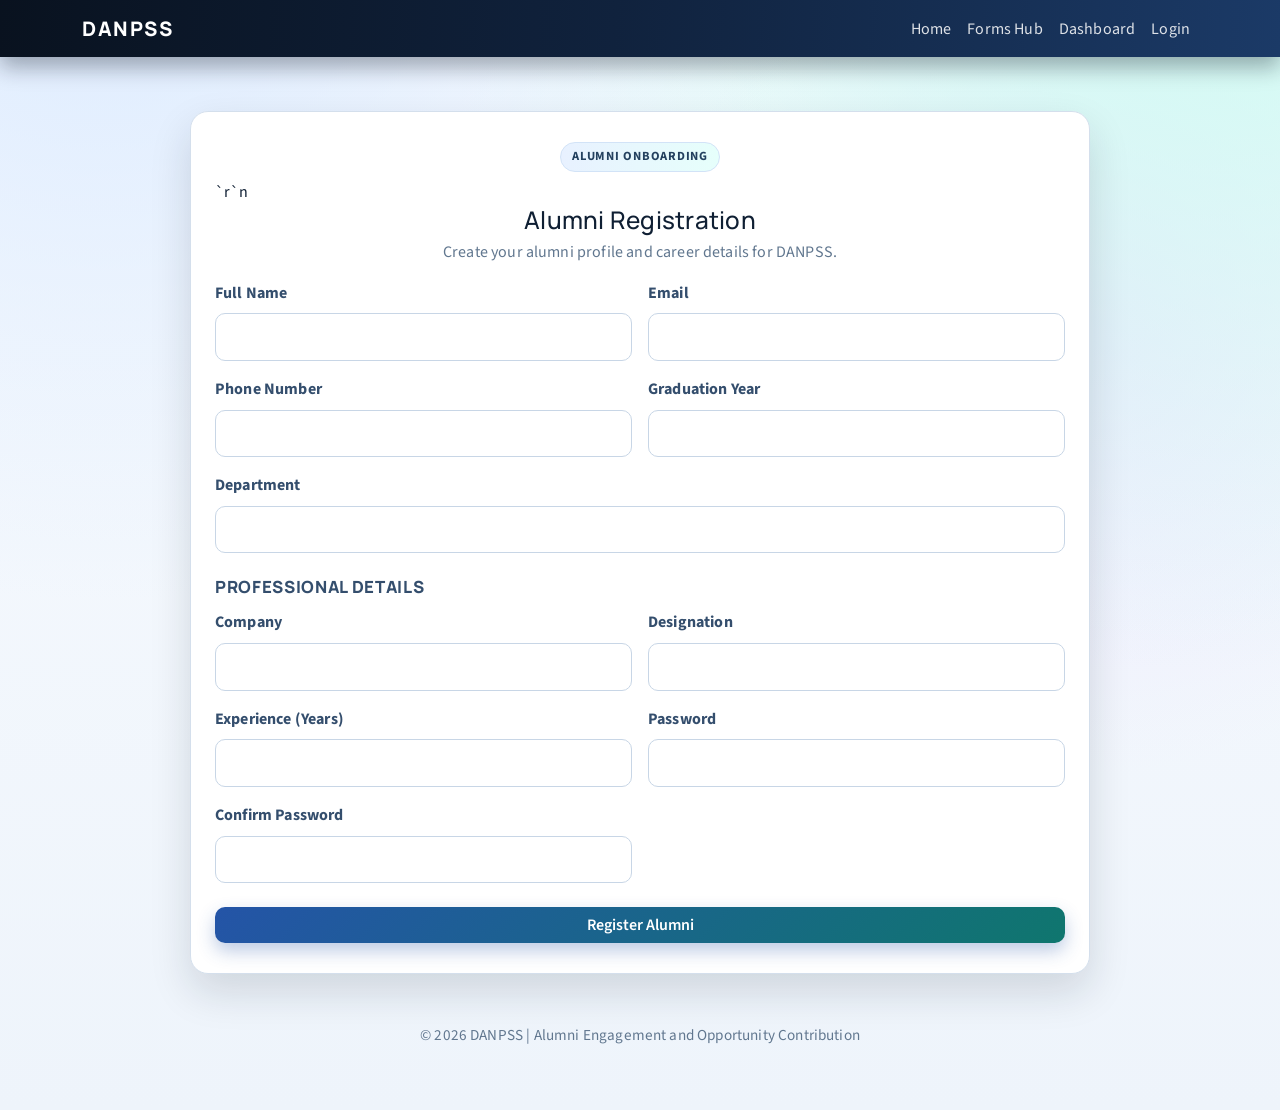
==== alumnireg.html @ 07d3ccb8 "Initial commit" ====
<!DOCTYPE html>
<html lang="en">
<head>
<meta charset="UTF-8">
<meta name="viewport" content="width=device-width, initial-scale=1.0">
<title>DANPSS Alumni Registration</title>
<link href="https://cdn.jsdelivr.net/npm/bootstrap@5.3.2/dist/css/bootstrap.min.css" rel="stylesheet">
<link href="assets/css/app.css" rel="stylesheet">
</head>
<body>
<nav class="navbar navbar-expand-lg navbar-dark app-navbar sticky-top">
  <div class="container">
    <a class="navbar-brand app-brand" href="/danpss/index.html">DANPSS</a>
    <button class="navbar-toggler" type="button" data-bs-toggle="collapse" data-bs-target="#menu"><span class="navbar-toggler-icon"></span></button>
    <div class="collapse navbar-collapse" id="menu">
      <ul class="navbar-nav ms-auto">
        <li class="nav-item"><a class="nav-link" data-nav href="/danpss/index.html">Home</a></li>
        <li class="nav-item"><a class="nav-link" data-nav href="/danpss/forms.html">Forms Hub</a></li>
        <li class="nav-item"><a class="nav-link" data-nav href="/danpss/dashboard">Dashboard</a></li>
        <li class="nav-item"><a class="nav-link" data-nav href="/danpss/login.html">Login</a></li>
      </ul>
    </div>
  </div>
</nav>

<main class="page-shell">
  <div class="form-shell">
    <div class="form-card">
      <div class="text-center mb-2"><span class="kicker">Alumni Onboarding</span></div>`r`n      <h1 class="section-title text-center">Alumni Registration</h1>
      <p class="section-muted text-center">Create your alumni profile and career details for DANPSS.</p>
      <div id="alumniFormMessage" class="alert alert-danger d-none" role="alert"></div>
      <form action="/danpss/alumni/register" method="post" onsubmit="return validateAlumniForm()" novalidate>
        <div class="row g-3">
          <div class="col-md-6">
            <label class="form-label" for="alumniName">Full Name</label>
            <input type="text" id="alumniName" name="alumniName" class="form-control" maxlength="100" required>
            <div class="invalid-feedback">Name is required.</div>
          </div>
          <div class="col-md-6">
            <label class="form-label" for="alumniEmail">Email</label>
            <input type="email" id="alumniEmail" name="alumniEmail" class="form-control" maxlength="100" required>
            <div class="invalid-feedback">Valid email is required.</div>
          </div>
          <div class="col-md-6">
            <label class="form-label" for="alumniPhone">Phone Number</label>
            <input type="tel" id="alumniPhone" name="alumniPhone" class="form-control" inputmode="numeric" maxlength="10" required>
            <div class="invalid-feedback">Phone number must be 10 digits.</div>
          </div>
          <div class="col-md-6">
            <label class="form-label" for="alumniGraduationYear">Graduation Year</label>
            <input type="number" id="alumniGraduationYear" name="alumniGraduationYear" class="form-control" min="1990" max="2100" required>
            <div class="invalid-feedback">Year must be between 1990 and 2100.</div>
          </div>
          <div class="col-12">
            <label class="form-label" for="alumniDepartment">Department</label>
            <input type="text" id="alumniDepartment" name="alumniDepartment" class="form-control" maxlength="50" required>
            <div class="invalid-feedback">Department is required.</div>
          </div>
        </div>

        <h2 class="form-section-title">Professional Details</h2>

        <div class="row g-3">
          <div class="col-md-6">
            <label class="form-label" for="alumniCompany">Company</label>
            <input type="text" id="alumniCompany" name="alumniCompany" class="form-control" maxlength="100" required>
            <div class="invalid-feedback">Company is required.</div>
          </div>
          <div class="col-md-6">
            <label class="form-label" for="alumniDesignation">Designation</label>
            <input type="text" id="alumniDesignation" name="alumniDesignation" class="form-control" maxlength="100" required>
            <div class="invalid-feedback">Designation is required.</div>
          </div>
          <div class="col-md-6">
            <label class="form-label" for="alumniExperience">Experience (Years)</label>
            <input type="number" id="alumniExperience" name="alumniExperience" class="form-control" min="0" max="60" required>
            <div class="invalid-feedback">Enter non-negative experience.</div>
          </div>
          <div class="col-md-6">
            <label class="form-label" for="alumniPass">Password</label>
            <input type="password" id="alumniPass" name="alumniPass" class="form-control" minlength="6" required>
            <div class="invalid-feedback">Minimum 6 characters.</div>
          </div>
          <div class="col-md-6">
            <label class="form-label" for="alumniCPass">Confirm Password</label>
            <input type="password" id="alumniCPass" name="alumniCPass" class="form-control" minlength="6" required>
            <div class="invalid-feedback">Passwords must match.</div>
          </div>
        </div>

        <div class="d-grid mt-4">
          <button type="submit" class="btn btn-primary">Register Alumni</button>
        </div>
      </form>
    </div>
  </div>
  <footer class="page-footer">&copy; 2026 DANPSS | Alumni Engagement and Opportunity Contribution</footer>
</main>

<script src="https://cdn.jsdelivr.net/npm/bootstrap@5.3.2/dist/js/bootstrap.bundle.min.js"></script>
<script src="validation.js"></script>
<script src="assets/js/app-ui.js"></script>
<script>
document.addEventListener("DOMContentLoaded", function () {
  initFormStatus("alumniFormMessage", {
    missing_fields: "Please complete all required alumni details.",
    invalid_email: "Enter a valid email address.",
    invalid_phone: "Phone number must contain exactly 10 digits.",
    invalid_graduation_year: "Graduation year must be between 1990 and 2100.",
    invalid_experience: "Experience must be a non-negative number.",
    password_mismatch: "Password and confirm password must match.",
    invalid_password: "Password must contain at least 6 characters.",
    server_error: "Unable to save alumni registration right now. Please try again."
  });
});
</script>
</body>
</html>
---- assets/css/app.css ----
@import url("https://fonts.googleapis.com/css2?family=Manrope:wght@500;600;700;800&family=Source+Sans+3:wght@400;500;600;700&display=swap");

:root {
  --brand-950: #09121f;
  --brand-900: #10223d;
  --brand-700: #1b3a67;
  --brand-500: #2454a7;
  --accent-600: #0f766e;
  --accent-500: #14b8a6;
  --accent-300: #7dd3c9;
  --surface: #ffffff;
  --surface-soft: #f5f9ff;
  --surface-muted: #eef4fb;
  --border: #d4dfec;
  --text-900: #0f1f33;
  --text-700: #344e6d;
  --text-500: #61778f;
  --success: #1f9d55;
  --warning: #ca8a04;
  --danger: #dc2626;
  --shadow-lg: 0 18px 42px rgba(12, 27, 46, 0.14);
  --shadow-md: 0 12px 28px rgba(12, 27, 46, 0.09);
  --radius-lg: 18px;
  --radius-md: 12px;
}

* {
  box-sizing: border-box;
}

html,
body {
  min-height: 100%;
}

body {
  margin: 0;
  color: var(--text-900);
  background:
    radial-gradient(circle at 8% -10%, #dbeafe 0%, transparent 42%),
    radial-gradient(circle at 96% -12%, #ccfbf1 0%, transparent 46%),
    radial-gradient(circle at 85% 30%, #ede9fe 0%, transparent 33%),
    linear-gradient(180deg, #f8fbff 0%, #eef4fb 100%);
  font-family: "Source Sans 3", Arial, sans-serif;
  line-height: 1.55;
  letter-spacing: 0.01em;
}

a {
  color: var(--brand-500);
  text-decoration: none;
}

a:hover {
  color: #1e429f;
}

h1,
h2,
h3,
h4,
h5,
h6 {
  font-family: "Manrope", "Segoe UI", Arial, sans-serif;
  color: var(--text-900);
  letter-spacing: 0.01em;
}

.app-navbar {
  background: linear-gradient(95deg, var(--brand-950), var(--brand-900) 48%, var(--brand-700));
  box-shadow: 0 10px 22px rgba(9, 18, 31, 0.34);
}

.app-brand {
  font-family: "Manrope", sans-serif;
  font-weight: 800;
  letter-spacing: 0.08em;
}

.navbar-dark .navbar-nav .nav-link {
  color: rgba(255, 255, 255, 0.86);
  position: relative;
  padding-bottom: 0.44rem;
}

.navbar-dark .navbar-nav .nav-link:hover,
.navbar-dark .navbar-nav .nav-link.active {
  color: #ffffff;
}

.navbar-dark .navbar-nav .nav-link::after {
  content: "";
  position: absolute;
  left: 0.42rem;
  right: 0.42rem;
  bottom: 0.14rem;
  height: 2px;
  border-radius: 999px;
  background: linear-gradient(90deg, #93c5fd, #5eead4);
  transform: scaleX(0);
  transform-origin: left center;
  transition: transform 0.2s ease;
}

.navbar-dark .navbar-nav .nav-link:hover::after,
.navbar-dark .navbar-nav .nav-link.active::after {
  transform: scaleX(1);
}

.page-shell {
  max-width: 1240px;
  margin: 0 auto;
  padding: 24px 16px 42px;
}

.hero {
  border-radius: 0 0 34px 34px;
  color: #fff;
  background:
    radial-gradient(circle at 18% 14%, rgba(255, 255, 255, 0.25), transparent 36%),
    radial-gradient(circle at 80% 16%, rgba(110, 231, 183, 0.2), transparent 40%),
    linear-gradient(135deg, var(--brand-950), var(--brand-500) 62%, var(--accent-600));
  padding: 78px 20px;
  box-shadow: var(--shadow-lg);
}

.hero p,
.hero .lead {
  color: rgba(255, 255, 255, 0.9);
}

.page-header {
  margin-bottom: 1.2rem;
}

.page-title {
  font-size: clamp(1.6rem, 2.2vw, 2.25rem);
  margin-bottom: 0.3rem;
}

.section-title {
  font-size: clamp(1.35rem, 1.9vw, 1.9rem);
  margin-bottom: 0.35rem;
}

.section-muted {
  color: var(--text-500);
}

.kicker {
  display: inline-flex;
  align-items: center;
  gap: 0.4rem;
  padding: 0.28rem 0.72rem;
  border-radius: 999px;
  background: linear-gradient(90deg, #e8f1ff, #e6fffb);
  color: #24415f;
  font-size: 0.78rem;
  font-weight: 700;
  letter-spacing: 0.06em;
  text-transform: uppercase;
  border: 1px solid #d2e3f7;
}

.meta-chip {
  display: inline-flex;
  align-items: center;
  gap: 0.35rem;
  padding: 0.42rem 0.7rem;
  border-radius: 999px;
  border: 1px solid #d3dfed;
  background: #f8fbff;
  color: #2f4a66;
  font-size: 0.84rem;
  font-weight: 600;
}

.hero-actions .btn {
  min-width: 180px;
}

.surface,
.app-card {
  background: var(--surface);
  border: 1px solid var(--border);
  border-radius: var(--radius-lg);
  box-shadow: var(--shadow-md);
}

.app-card {
  padding: 1.2rem;
  position: relative;
  overflow: hidden;
}

.app-card::before {
  content: "";
  position: absolute;
  top: 0;
  left: 0;
  right: 0;
  height: 3px;
  opacity: 0;
  background: linear-gradient(90deg, rgba(36, 84, 167, 0.9), rgba(20, 184, 166, 0.9));
  transition: opacity 0.2s ease;
}

.app-card:hover::before {
  opacity: 1;
}

.feature-card {
  height: 100%;
  transition: transform 0.2s ease, box-shadow 0.2s ease;
}

.feature-card:hover {
  transform: translateY(-6px);
  box-shadow: 0 18px 36px rgba(12, 27, 46, 0.16);
}

.feature-card h2 {
  margin-bottom: 0.55rem;
}

.feature-card p {
  margin-bottom: 1rem;
}

.form-shell {
  max-width: 900px;
  margin: 30px auto;
}

.form-card {
  background: var(--surface);
  border: 1px solid var(--border);
  border-radius: var(--radius-lg);
  box-shadow: var(--shadow-lg);
  padding: 30px 24px;
}

.form-section-title {
  font-size: 1.05rem;
  color: var(--text-700);
  margin: 1.45rem 0 0.85rem;
  font-weight: 800;
  text-transform: uppercase;
  letter-spacing: 0.04em;
}

.form-label {
  font-weight: 700;
  color: var(--text-700);
}

.form-control,
.form-select,
textarea.form-control {
  border-radius: 10px;
  border-color: #c8d6e6;
  padding: 0.67rem 0.88rem;
}

.form-control:focus,
.form-select:focus,
textarea.form-control:focus {
  border-color: var(--brand-500);
  box-shadow: 0 0 0 0.2rem rgba(36, 84, 167, 0.16);
}

.form-control.is-invalid,
.form-select.is-invalid,
textarea.form-control.is-invalid {
  border-color: rgba(220, 38, 38, 0.65);
  box-shadow: 0 0 0 0.12rem rgba(220, 38, 38, 0.16);
}

.alert {
  border-radius: 12px;
}

.btn {
  border-radius: 10px;
  font-weight: 600;
}

.btn-primary {
  background: linear-gradient(135deg, var(--brand-500), var(--accent-600));
  border: 0;
  box-shadow: 0 8px 18px rgba(36, 84, 167, 0.3);
}

.btn-primary:hover {
  background: linear-gradient(135deg, #1f4a93, #0f766e);
  box-shadow: 0 10px 22px rgba(36, 84, 167, 0.34);
}

.btn-outline-primary {
  border-color: #7ba2dd;
}

.btn-outline-secondary {
  border-color: #a7b8ca;
  color: #2f4862;
}

.kpi-card .kpi-label {
  font-size: 0.76rem;
  text-transform: uppercase;
  letter-spacing: 0.09em;
  color: var(--text-500);
}

.kpi-card .kpi-value {
  font-size: clamp(1.6rem, 2.1vw, 2.2rem);
  font-weight: 800;
  line-height: 1.1;
}

.empty-state {
  border: 1px dashed #b4c7dd;
  border-radius: 14px;
  background: linear-gradient(180deg, #f8fbff, #f2f7ff);
  color: var(--text-700);
  padding: 1.15rem;
}

.table-wrap {
  border-radius: 14px;
  overflow: hidden;
  border: 1px solid #e0e8f2;
}

.table {
  margin-bottom: 0;
}

.table thead th {
  font-size: 0.82rem;
  text-transform: uppercase;
  letter-spacing: 0.05em;
  color: var(--text-700);
  background: #f2f7ff;
  white-space: nowrap;
}

.table td {
  vertical-align: middle;
}

.table tbody tr:nth-child(even) {
  background: #fcfdff;
}

.table tbody tr:hover {
  background: #eef6ff;
}

.badge-soft {
  background: linear-gradient(90deg, #e6fffb, #eaf1ff);
  color: #0f766e;
}

.card-toolbar {
  display: flex;
  align-items: center;
  justify-content: space-between;
  gap: 0.8rem;
  margin-bottom: 0.75rem;
}

.stack-tight > * + * {
  margin-top: 0.45rem;
}

.page-footer {
  margin-top: 26px;
  color: var(--text-500);
  text-align: center;
  padding: 20px 10px;
  font-size: 0.95rem;
}

.back-to-top {
  position: fixed;
  right: 16px;
  bottom: 16px;
  width: 40px;
  height: 40px;
  border-radius: 999px;
  border: 0;
  background: linear-gradient(135deg, var(--brand-500), var(--accent-600));
  color: #fff;
  box-shadow: 0 10px 22px rgba(12, 27, 46, 0.26);
  opacity: 0;
  transform: translateY(12px);
  pointer-events: none;
  transition: 0.2s ease;
  z-index: 1080;
}

.back-to-top.show {
  opacity: 1;
  transform: translateY(0);
  pointer-events: auto;
}

@media (prefers-reduced-motion: no-preference) {
  .hero h1,
  .hero p,
  .hero .btn,
  .app-card,
  .form-card {
    animation: fadeUp 0.42s ease both;
  }

  .hero p {
    animation-delay: 0.08s;
  }

  .hero .btn {
    animation-delay: 0.12s;
  }
}

@keyframes fadeUp {
  from {
    opacity: 0;
    transform: translateY(8px);
  }
  to {
    opacity: 1;
    transform: translateY(0);
  }
}

@media (max-width: 992px) {
  .hero {
    padding: 56px 16px;
  }

  .kpi-card .kpi-value {
    font-size: 1.7rem;
  }
}

@media (max-width: 768px) {
  .hero {
    border-radius: 0 0 24px 24px;
    padding: 48px 14px;
  }

  .form-card {
    padding: 22px 16px;
  }

  .page-shell {
    padding: 14px 10px 32px;
  }
}
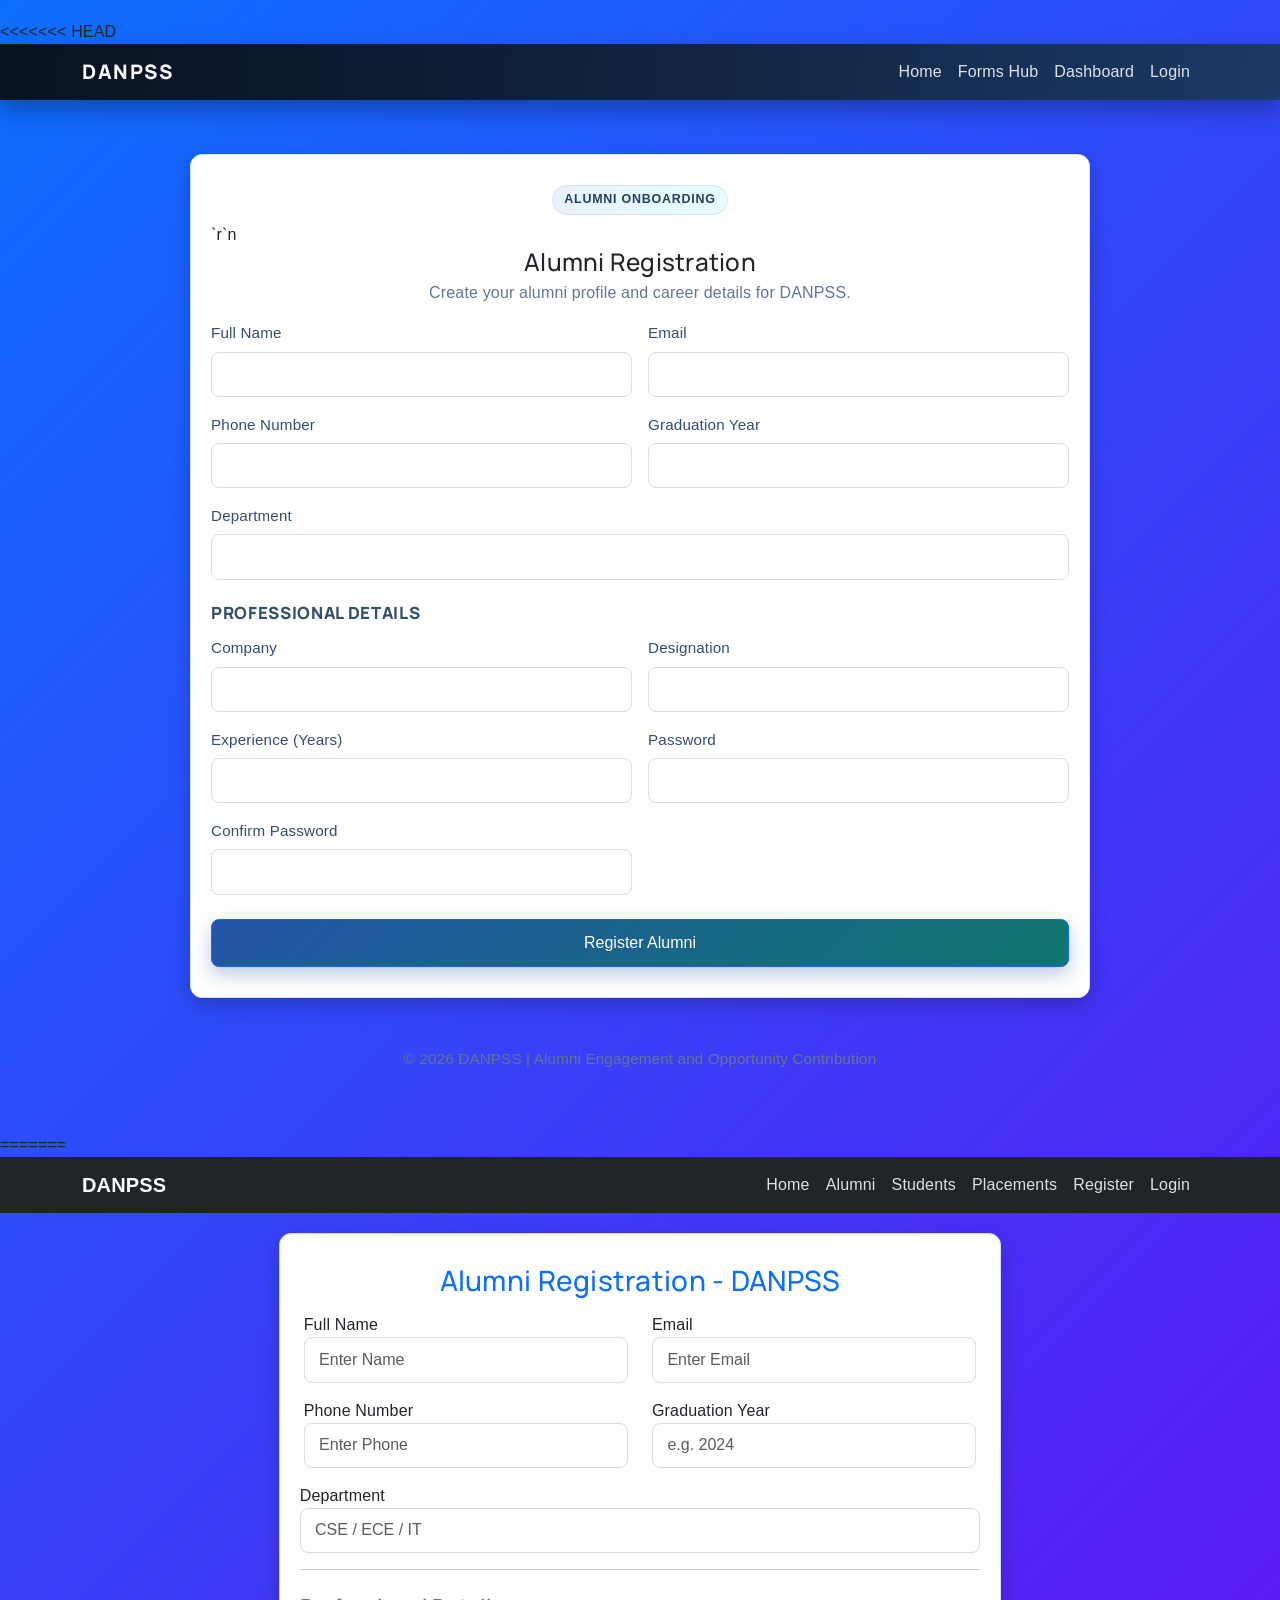
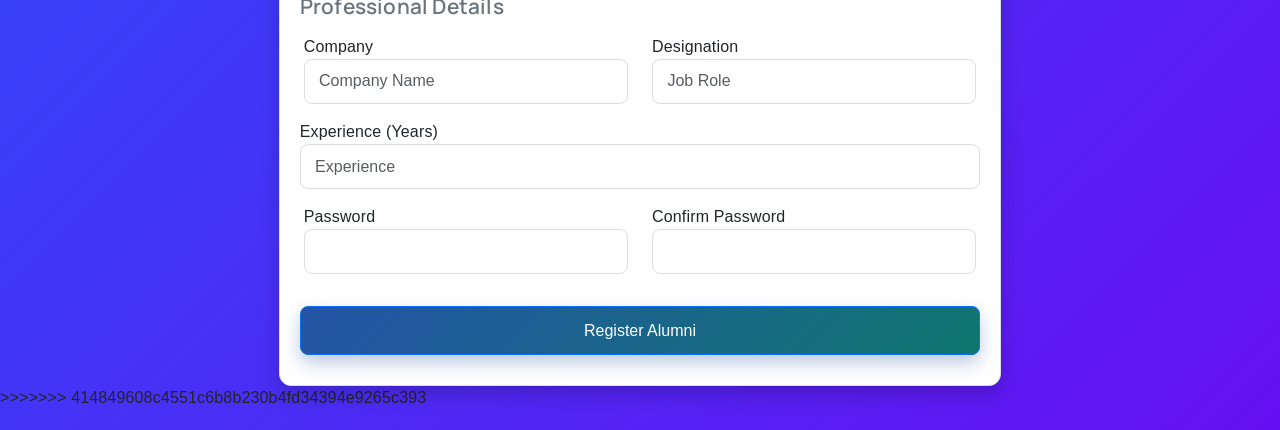
==== commit 2b6aa517: "DANPSS project" ====
--- a/alumnireg.html
+++ b/alumnireg.html
@@ -4,6 +4,7 @@
 <meta charset="UTF-8">
 <meta name="viewport" content="width=device-width, initial-scale=1.0">
 <title>DANPSS Alumni Registration</title>
+<<<<<<< HEAD
 <link href="https://cdn.jsdelivr.net/npm/bootstrap@5.3.2/dist/css/bootstrap.min.css" rel="stylesheet">
 <link href="assets/css/app.css" rel="stylesheet">
 </head>
@@ -117,3 +118,182 @@
 </body>
 </html>
 
+=======
+
+<link href="https://cdn.jsdelivr.net/npm/bootstrap@5.3.2/dist/css/bootstrap.min.css" rel="stylesheet">
+
+<style>
+body{
+    background:linear-gradient(135deg,#0d6efd,#6610f2);
+    font-family:-apple-system, BlinkMacSystemFont, 'Segoe UI', Roboto, 'Helvetica Neue', Arial, sans-serif;
+    padding:20px 0;
+}
+
+.form-card{
+    background:white;
+    padding:30px 20px;
+    border-radius:12px;
+    box-shadow:0 8px 20px rgba(0,0,0,0.2);
+    margin-top:20px;
+}
+
+.form-card h3{
+    font-size:clamp(1.3rem, 5vw, 1.75rem);
+    margin-bottom:1.5rem;
+}
+
+.form-card h5{
+    font-size:clamp(1.1rem, 4vw, 1.3rem);
+    margin:1.5rem 0 1rem 0;
+    font-weight:600;
+}
+
+.form-card .form-label{
+    font-weight:500;
+    font-size:0.95rem;
+    margin-bottom:0.4rem;
+}
+
+.form-card .form-control,
+.form-card .form-select{
+    border-radius:8px;
+    border:1px solid #ddd;
+    padding:0.6rem 0.9rem;
+}
+
+.form-card .form-control:focus,
+.form-card .form-select:focus{
+    border-color:#0d6efd;
+    box-shadow:0 0 0 0.2rem rgba(13, 110, 253, 0.15);
+}
+
+.form-card .btn{
+    padding:0.7rem 1.5rem;
+    font-weight:500;
+    border-radius:8px;
+}
+
+.form-card .row{
+    margin-left:-0.5rem;
+    margin-right:-0.5rem;
+}
+
+@media(max-width:768px){
+    .form-card{
+        padding:25px 15px;
+    }
+}
+</style>
+</head>
+
+<body>
+
+<!-- ✅ Navbar -->
+<nav class="navbar navbar-expand-lg navbar-dark bg-dark sticky-top">
+<div class="container">
+<a class="navbar-brand fw-bold" href="index.html">DANPSS</a>
+
+<button class="navbar-toggler" data-bs-toggle="collapse" data-bs-target="#menu">
+<span class="navbar-toggler-icon"></span>
+</button>
+
+<div class="collapse navbar-collapse" id="menu">
+<ul class="navbar-nav ms-auto">
+<li class="nav-item"><a class="nav-link" href="index.html">Home</a></li>
+<li class="nav-item"><a class="nav-link" href="alumnireg.html">Alumni</a></li>
+<li class="nav-item"><a class="nav-link" href="studentprofile.html">Students</a></li>
+<li class="nav-item"><a class="nav-link" href="jobpost.html">Placements</a></li>
+<li class="nav-item"><a class="nav-link" href="register.html">Register</a></li>
+<li class="nav-item"><a class="nav-link" href="login.html">Login</a></li>
+</ul>
+</div>
+</div>
+</nav>
+
+<div class="container-fluid">
+<div class="row justify-content-center">
+<div class="col-12 col-lg-8 col-xl-7">
+
+<div class="form-card">
+
+<h3 class="text-center mb-3 text-primary">Alumni Registration - DANPSS</h3>
+
+<form action="/danpss/alumni/register" method="post" onsubmit="return validateAlumniForm()" novalidate>
+
+<div class="row">
+<div class="col-md-6 mb-3">
+<label>Full Name</label>
+<input type="text" id="alumniName" name="alumniName" class="form-control" placeholder="Enter Name" required>
+</div>
+
+<div class="col-md-6 mb-3">
+<label>Email</label>
+<input type="email" id="alumniEmail" name="alumniEmail" class="form-control" placeholder="Enter Email" required>
+</div>
+</div>
+
+<div class="row">
+<div class="col-md-6 mb-3">
+<label>Phone Number</label>
+<input type="tel" id="alumniPhone" name="alumniPhone" class="form-control" placeholder="Enter Phone" required>
+</div>
+
+<div class="col-md-6 mb-3">
+<label>Graduation Year</label>
+<input type="number" id="alumniGraduationYear" name="alumniGraduationYear" class="form-control" placeholder="e.g. 2024">
+</div>
+</div>
+
+<div class="mb-3">
+<label>Department</label>
+<input type="text" id="alumniDepartment" name="alumniDepartment" class="form-control" placeholder="CSE / ECE / IT">
+</div>
+
+<hr>
+
+<h5 class="text-secondary">Professional Details</h5>
+
+<div class="row">
+<div class="col-md-6 mb-3">
+<label>Company</label>
+<input type="text" id="alumniCompany" name="alumniCompany" class="form-control" placeholder="Company Name">
+</div>
+
+<div class="col-md-6 mb-3">
+<label>Designation</label>
+<input type="text" id="alumniDesignation" name="alumniDesignation" class="form-control" placeholder="Job Role">
+</div>
+</div>
+
+<div class="mb-3">
+<label>Experience (Years)</label>
+<input type="number" id="alumniExperience" name="alumniExperience" class="form-control" placeholder="Experience">
+</div>
+
+<div class="row">
+<div class="col-md-6 mb-3">
+<label>Password</label>
+<input type="password" id="alumniPass" name="alumniPass" class="form-control" required>
+</div>
+
+<div class="col-md-6 mb-3">
+<label>Confirm Password</label>
+<input type="password" id="alumniCPass" name="alumniCPass" class="form-control" required>
+</div>
+</div>
+
+<div class="d-grid mt-3">
+<button type="submit" class="btn btn-primary">Register Alumni</button>
+</div>
+
+</form>
+
+</div>
+</div>
+</div>
+</div>
+<script src="https://cdn.jsdelivr.net/npm/bootstrap@5.3.2/dist/js/bootstrap.bundle.min.js"></script>
+<script src="validation.js"></script>
+</body>
+</html>
+>>>>>>> 414849608c4551c6b8b230b4fd34394e9265c393
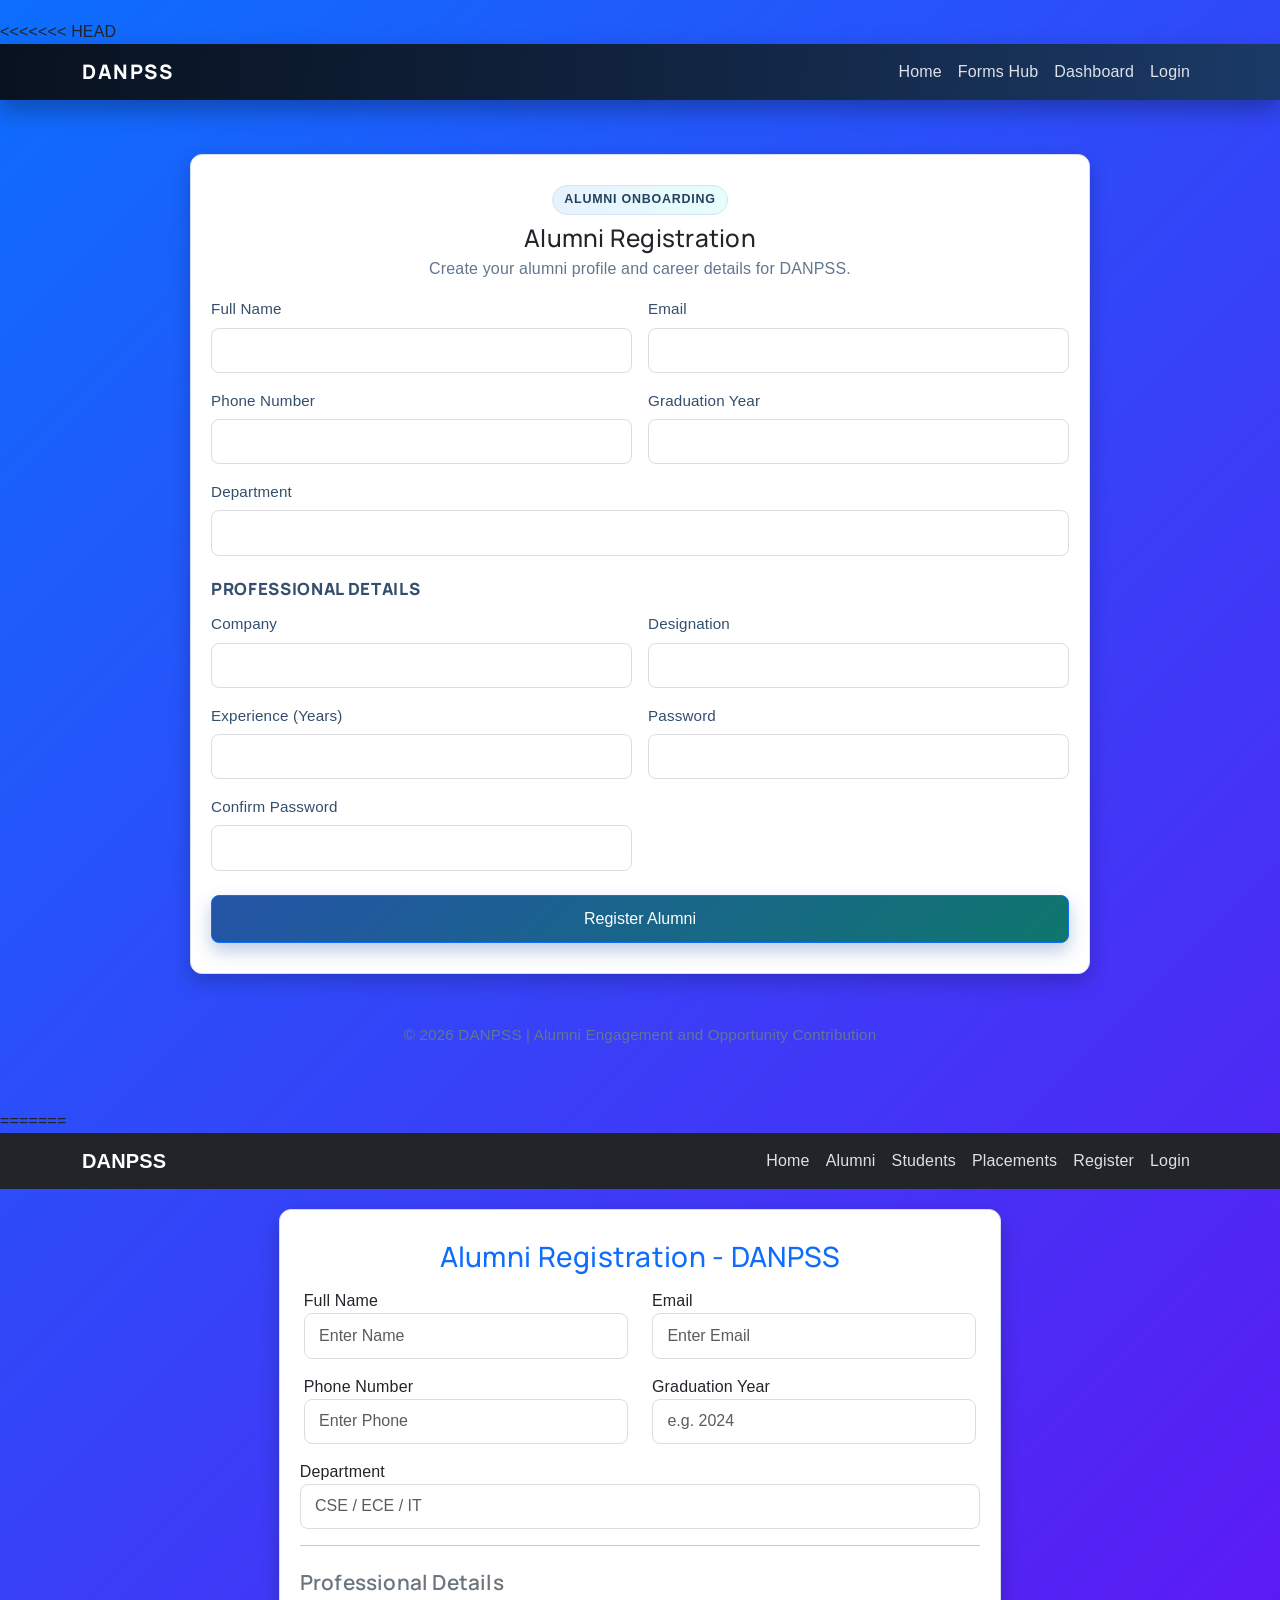
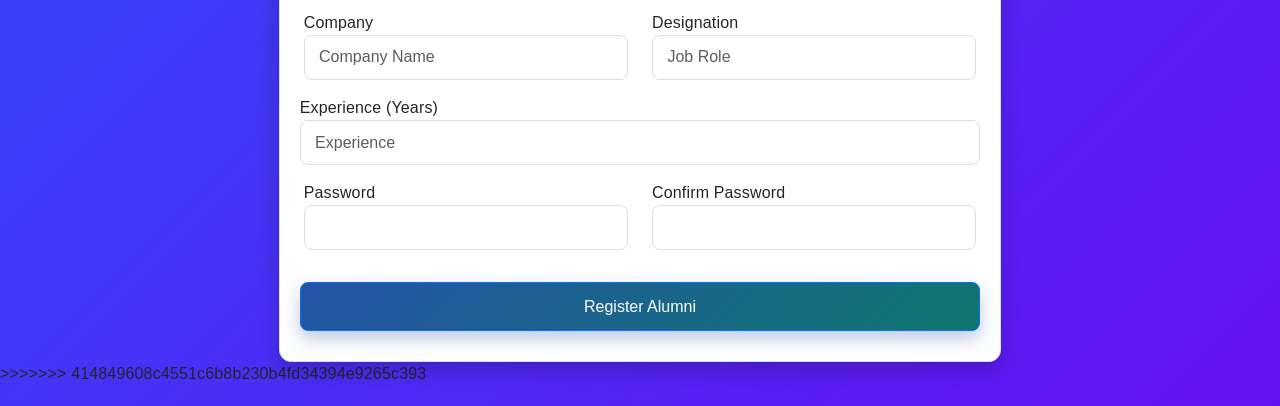
==== commit ec74a4f5: "DANPSS project" ====
--- a/alumnireg.html
+++ b/alumnireg.html
@@ -27,7 +27,8 @@
 <main class="page-shell">
   <div class="form-shell">
     <div class="form-card">
-      <div class="text-center mb-2"><span class="kicker">Alumni Onboarding</span></div>`r`n      <h1 class="section-title text-center">Alumni Registration</h1>
+      <div class="text-center mb-2"><span class="kicker">Alumni Onboarding</span></div>
+      <h1 class="section-title text-center">Alumni Registration</h1>
       <p class="section-muted text-center">Create your alumni profile and career details for DANPSS.</p>
       <div id="alumniFormMessage" class="alert alert-danger d-none" role="alert"></div>
       <form action="/danpss/alumni/register" method="post" onsubmit="return validateAlumniForm()" novalidate>
